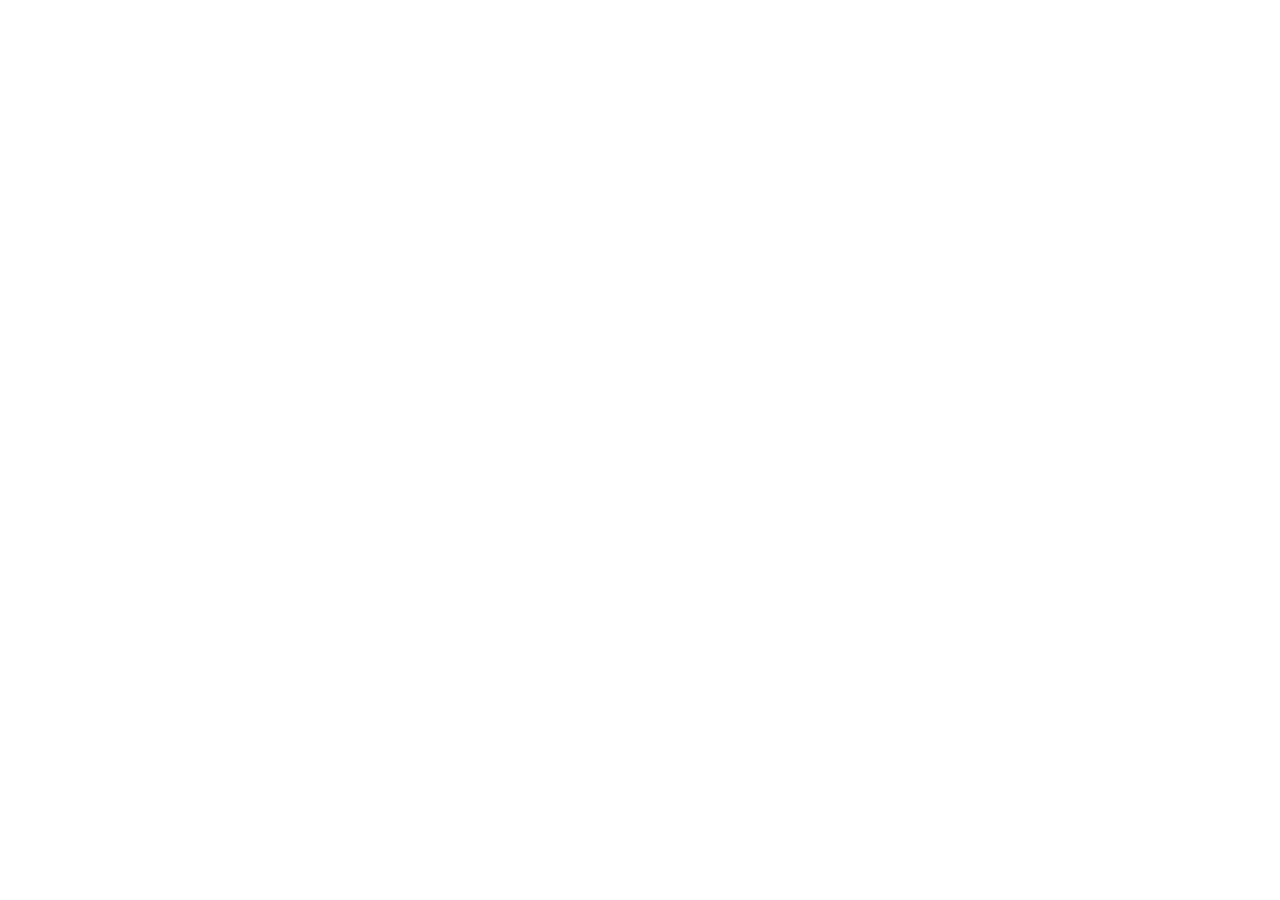
==== index.html @ 1e93d6d3 "Le Première" ====
<!DOCTYPE html>
<html lang="en">
<head>
    <meta charset="UTF-8">
    <meta name="viewport" content="width=device-width, initial-scale=1.0">
    <title>CodePath</title>
    <link rel="stylesheet" href="css/style.css">
</head>
<body>
    
</body>
</html>
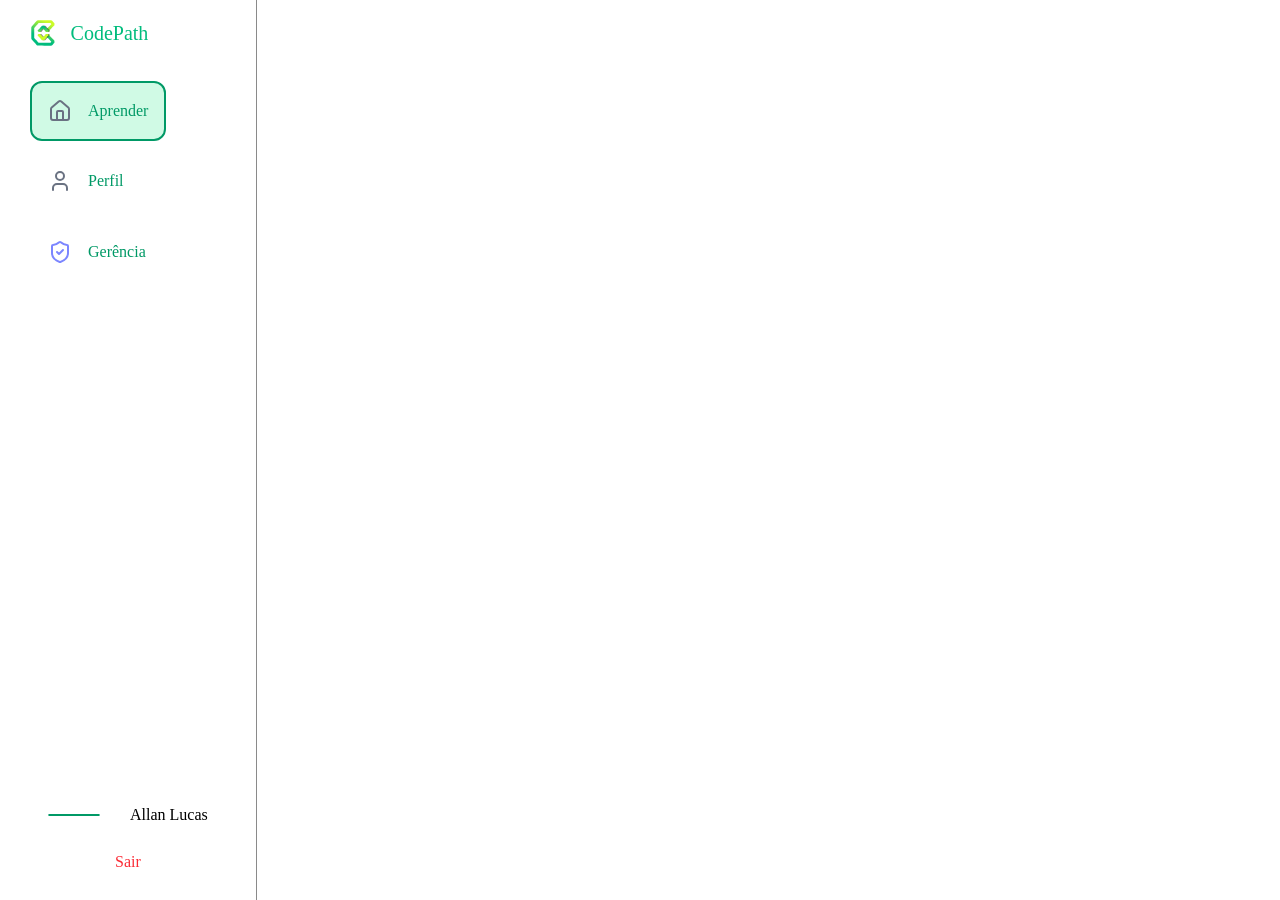
==== commit ffcbd4ba: "Alterado tela principal e estilo global" ====
--- a/index.html
+++ b/index.html
@@ -5,8 +5,63 @@
     <meta name="viewport" content="width=device-width, initial-scale=1.0">
     <title>CodePath</title>
     <link rel="stylesheet" href="css/style.css">
+    <link rel="stylesheet" href="css/outro.css">
 </head>
 <body>
-    
+    <div class="barraLateral">
+        <section class="logoSection">
+            <div class="logoWrapper">
+                <img class="icon" src="img/codepath_verde.svg" alt="">
+                <span></span>
+                <h1 class="titulo inter">CodePath</h1>
+            </div>
+        </section>
+        <section class="botoesSection">
+            <div class="botaoLateralAtivo">
+                <img src="img/home.svg" alt="graph" color="#009966">
+                <span class="inter">Aprender</span>
+            </div>
+            <div class="botaoLateral">
+                <img src="img/user.svg" alt="graph" color="#009966">
+                <span class="inter">Perfil</span>
+            </div>
+            <div class="botaoLateral">
+                <img src="img/shield.svg" alt="graph" color="#009966">
+                <span class="inter">Gerência</span>
+            </div>
+
+        </section>
+        <section class="userView">
+            <div class="userWrapper">
+                <img class="userImage" src="img/user.jpg" alt="">
+                <span class="inter">Allan Lucas</span>
+            </div>
+            <div class="botaoExit">
+                <span class="inter">Sair</span>
+            </div>
+        </section>
+    </div>
+    <div class="mainContent">
+        <div class="top">
+            <div class="course">
+                <div class="quadradoCourse"></div>
+                <div class="texto">
+                    <div class="idiomaAtivo"></div>
+                    <div class="nameCourse"></div>
+                </div>
+            </div>
+            <div class="parameters">
+                <div class="streak"></div>
+                <div class="hearts"></div>
+                <div class="xp"></div>
+            </div>
+        </div>
+        <!--
+        <div class="greeter inter text-white">
+            <p class="text-xl">Bem-vindo de volta!</p>
+            <p class="text-gray">Você está no nível 1. Continue assim!</p>
+            <button class="startLesson">COMEÇAR LIÇÃO DE TYPESCRIPT</button>
+        </div>-->
+    </div>
 </body>
 </html>
--- a/css/style.css
+++ b/css/style.css
@@ -0,0 +1,338 @@
+:root {
+    --main: #009966;
+    --main-secondary: #00bc7d;
+    --main-light:#d0fae5;
+    --black: #1e2939;
+    --blue: #2b7fff;
+    --gray: #6a7282;
+    --purple-light: #7c86ff;
+    --gray-light: #8a8a8a;
+    --white: #e5e7eb;
+    --red: #fb2c36;
+    --red-light: #fef2f2;
+    --orange: #ff6900;
+    --all-white: #ffffff;
+    --border-radius: 12px;
+    --icon:2vw;
+    --tam-titulo: 20px;
+    --font-xl: 1.875rem;
+}
+
+/* cyrillic-ext */
+@font-face {
+  font-family: 'Inter';
+  font-style: normal;
+  font-weight: 700;
+  font-display: block;
+  src: url(https://design.penpot.app/internal/gfonts/font/inter/v20/UcCO3FwrK3iLTeHuS_nVMrMxCp50SjIw2boKoduKmMEVuFuYAZJhiI2B.woff2) format('woff2');
+  unicode-range: U+0460-052F, U+1C80-1C8A, U+20B4, U+2DE0-2DFF, U+A640-A69F, U+FE2E-FE2F;
+}
+/* cyrillic */
+@font-face {
+  font-family: 'Inter';
+  font-style: normal;
+  font-weight: 700;
+  font-display: block;
+  src: url(https://design.penpot.app/internal/gfonts/font/inter/v20/UcCO3FwrK3iLTeHuS_nVMrMxCp50SjIw2boKoduKmMEVuFuYAZthiI2B.woff2) format('woff2');
+  unicode-range: U+0301, U+0400-045F, U+0490-0491, U+04B0-04B1, U+2116;
+}
+/* greek-ext */
+@font-face {
+  font-family: 'Inter';
+  font-style: normal;
+  font-weight: 700;
+  font-display: block;
+  src: url(https://design.penpot.app/internal/gfonts/font/inter/v20/UcCO3FwrK3iLTeHuS_nVMrMxCp50SjIw2boKoduKmMEVuFuYAZNhiI2B.woff2) format('woff2');
+  unicode-range: U+1F00-1FFF;
+}
+/* greek */
+@font-face {
+  font-family: 'Inter';
+  font-style: normal;
+  font-weight: 700;
+  font-display: block;
+  src: url(https://design.penpot.app/internal/gfonts/font/inter/v20/UcCO3FwrK3iLTeHuS_nVMrMxCp50SjIw2boKoduKmMEVuFuYAZxhiI2B.woff2) format('woff2');
+  unicode-range: U+0370-0377, U+037A-037F, U+0384-038A, U+038C, U+038E-03A1, U+03A3-03FF;
+}
+/* vietnamese */
+@font-face {
+  font-family: 'Inter';
+  font-style: normal;
+  font-weight: 700;
+  font-display: block;
+  src: url(https://design.penpot.app/internal/gfonts/font/inter/v20/UcCO3FwrK3iLTeHuS_nVMrMxCp50SjIw2boKoduKmMEVuFuYAZBhiI2B.woff2) format('woff2');
+  unicode-range: U+0102-0103, U+0110-0111, U+0128-0129, U+0168-0169, U+01A0-01A1, U+01AF-01B0, U+0300-0301, U+0303-0304, U+0308-0309, U+0323, U+0329, U+1EA0-1EF9, U+20AB;
+}
+/* latin-ext */
+@font-face {
+  font-family: 'Inter';
+  font-style: normal;
+  font-weight: 700;
+  font-display: block;
+  src: url(https://design.penpot.app/internal/gfonts/font/inter/v20/UcCO3FwrK3iLTeHuS_nVMrMxCp50SjIw2boKoduKmMEVuFuYAZFhiI2B.woff2) format('woff2');
+  unicode-range: U+0100-02BA, U+02BD-02C5, U+02C7-02CC, U+02CE-02D7, U+02DD-02FF, U+0304, U+0308, U+0329, U+1D00-1DBF, U+1E00-1E9F, U+1EF2-1EFF, U+2020, U+20A0-20AB, U+20AD-20C0, U+2113, U+2C60-2C7F, U+A720-A7FF;
+}
+/* latin */
+@font-face {
+  font-family: 'Inter';
+  font-style: normal;
+  font-weight: 700;
+  font-display: block;
+  src: url(https://design.penpot.app/internal/gfonts/font/inter/v20/UcCO3FwrK3iLTeHuS_nVMrMxCp50SjIw2boKoduKmMEVuFuYAZ9hiA.woff2) format('woff2');
+  unicode-range: U+0000-00FF, U+0131, U+0152-0153, U+02BB-02BC, U+02C6, U+02DA, U+02DC, U+0304, U+0308, U+0329, U+2000-206F, U+20AC, U+2122, U+2191, U+2193, U+2212, U+2215, U+FEFF, U+FFFD;
+}
+
+
+html, body {
+  margin: 0;
+  min-height: 100%;
+  min-width: 100%;
+  padding: 0;
+}
+
+body {
+  width: 100vw;
+  min-height: 100vh;
+  display: flex;
+}
+
+
+/* buttonRelatorios */
+.button-rela-ea7790c4179d {
+  position: absolute;
+  left: 22px;
+  top: 103px;
+  width: 266px;
+  height: 62.34px;
+}
+
+/* graph */
+.graph-ea7790c417a0 {
+  position: absolute;
+  left: 22px;
+  top: 19px;
+  width: 24px;
+  height: 24px;
+  overflow: hidden;
+}
+
+
+
+/* base-background */
+.basebackg-ea7790c417a2 > svg {
+  position: absolute;
+  top: 0px;
+  left: 0px;
+  transform: translate(0px,0px);
+}
+.basebackg-ea7790c417a2 {
+  position: absolute;
+  left: 0px;
+  top: 0px;
+  width: 24px;
+  height: 24px;
+  display: none;
+}
+
+/* Relatórios */
+.relatrios-ea7790c4179f {
+  position: absolute;
+  left: 66px;
+  top: 0.21px;
+  width: 112px;
+  height: 62.13px;
+}
+.relatrios-ea7790c4179f .root-0 {
+  
+  
+  display: flex;
+  white-space: break-spaces;
+  align-items: center;
+}
+.relatrios-ea7790c4179f .root-0-paragraph-set-0 {
+  display: inline-flex;
+  flex-direction: column;
+  justify-content: inherit;
+  min-width: 100%;
+  margin-right: 1px;
+  vertical-align: top;
+}
+.relatrios-ea7790c4179f .root-0-paragraph-set-0-paragraph-0 {
+  font-size: 0;
+  line-height: 1.6;
+  margin: 0;
+  text-align: left;
+}
+.relatrios-ea7790c4179f .root-0-paragraph-set-0-paragraph-0-text-0 {
+  color: rgba(0, 153, 102, 1);
+  text-transform: none;
+  
+  line-break: auto;
+  overflow-wrap: initial;
+  white-space: break-spaces;
+  font-size: 20px;
+  text-rendering: geometricPrecision;
+  caret-color: rgba(0, 153, 102, 1);
+  text-decoration: none;
+  letter-spacing: 0px;
+  font-family: "Inter";
+  font-style: normal;
+  font-weight: 700;
+}
+
+.barraLateral {
+    height: 100vh;
+    width: 20vw;
+    border-right: 1px solid var(--gray-light);
+    overflow: hidden;
+    display: flex;
+    flex-direction: column;
+    justify-content: space-between;
+}
+
+/* Rectangle */
+.botaoLateral {
+    width: fit-content;
+    height: fit-content;
+    padding: 1rem;
+    border-start-start-radius: var(--border-radius);
+    border-start-end-radius: var(--border-radius);
+    border-end-start-radius: var(--border-radius);
+    border-end-end-radius: var(--border-radius);
+    display: flex;
+    align-items: center;
+    margin-bottom: calc(0.8vw);
+    border: 2px solid transparent;
+}
+
+.botaoLateral:hover {
+    background: var(--main-light);
+}
+.botaoLateralAtivo {
+    width: fit-content;
+    height: fit-content;
+    padding: 1rem;
+    border-start-start-radius: var(--border-radius);
+    border-start-end-radius: var(--border-radius);
+    border-end-start-radius: var(--border-radius);
+    border-end-end-radius: var(--border-radius);
+    display: flex;
+    align-items: center;
+    margin-bottom: calc(0.8vw);
+    border: 2px solid var(--main);
+    background-color: var(--main-light);
+}
+.botaoLateral > span, .botaoLateralAtivo > span {
+    color: #009966;
+    margin-left: 1em;
+}
+
+.inter{
+    font-family: "Inter";
+}
+.inter > * {
+    font-family: "Inter";
+}
+
+.icon {
+    width: var(--icon);
+}
+
+.logoWrapper {
+    display: flex;
+    margin-top: 5px;
+    padding-left: 30px;
+}
+
+.logoWrapper > span {
+    width: 15px;
+    
+}
+
+.botoesSection {
+    margin-top: 20px;
+    padding-left: 30px;
+    flex: 1;
+}
+
+.titulo {
+    font-size: var(--tam-titulo);
+    font-weight: lighter;
+    color: var(--main-secondary);
+}
+
+.mainContent {
+    width: 80vw;
+    height: 100vh;
+}
+
+.userWrapper {
+    display: flex;
+    align-items: center;
+    justify-content: center;
+    margin-top: 5px;
+}
+.userWrapper > span{
+    width:fit-content;
+    margin-left: 30px;
+}
+
+.userImage {
+    border-radius: calc(infinity * 1px);
+    border: 1px solid var(--main);
+    width: 50px;
+}
+.botaoExit {
+    width: inherit;
+    height: fit-content;
+    padding: 1rem;
+    border-start-start-radius: var(--border-radius);
+    border-start-end-radius: var(--border-radius);
+    border-end-start-radius: var(--border-radius);
+    border-end-end-radius: var(--border-radius);
+    display: flex;  
+    align-items: center;
+    justify-content: center;
+    margin: calc(1vw);
+    padding-left: 30px;
+    padding-right: 30px;
+}
+.botaoExit:hover {
+    background-color: var(--red-light);
+}
+.botaoExit > span {
+    color: var(--red);
+}
+.greeter {
+    height: 300px;
+    width: 600px;
+    background-color: var(--main-secondary);
+    border-radius: 1.5rem;
+	box-shadow: 0 20px 25px -5px var(--main-light), 0 8px 10px -6px var(--main-light);
+    padding: 5px;
+}/*
+.greeter > p {
+    margin: 0px;
+    padding: 0px;
+}*/
+
+.text-white {
+    color: var(--all-white);
+}
+
+.text-xl {
+    font-size: var(--font-xl);
+}
+.text-gray {
+    color: var(--white);
+}
+button.startLesson {
+    background-color: var(--all-white);
+    height: 50px;
+    width: 400px;
+    border: 0px solid transparent;
+    border-radius: 0.9rem;
+    color: var(--main);
+    font-size: 20px;
+    font-weight: 800;
+}
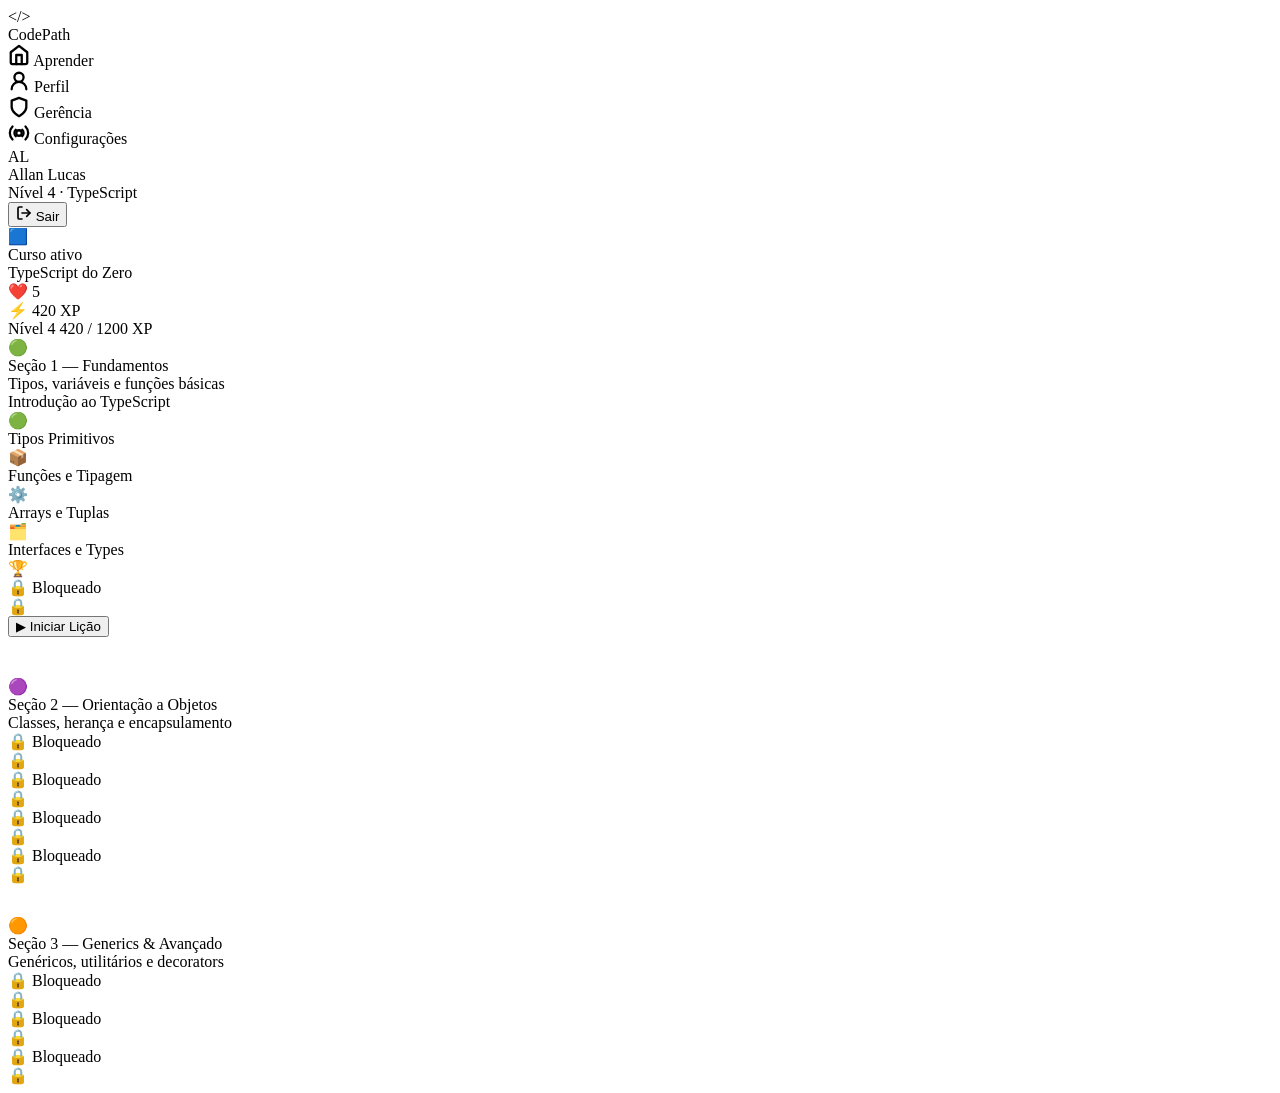
==== commit be3b943e: "Criado Tela principal do usuário" ====
--- a/index.html
+++ b/index.html
@@ -1,67 +1,298 @@
 <!DOCTYPE html>
-<html lang="en">
+<html lang="pt-BR">
+
 <head>
     <meta charset="UTF-8">
     <meta name="viewport" content="width=device-width, initial-scale=1.0">
     <title>CodePath</title>
-    <link rel="stylesheet" href="css/style.css">
     <link rel="stylesheet" href="css/outro.css">
 </head>
+
 <body>
-    <div class="barraLateral">
-        <section class="logoSection">
-            <div class="logoWrapper">
-                <img class="icon" src="img/codepath_verde.svg" alt="">
-                <span></span>
-                <h1 class="titulo inter">CodePath</h1>
+    <div class="app">
+
+        <!-- ── Sidebar ─────────────────────────── -->
+        <aside class="sidebar">
+            <div class="sidebar-logo">
+                <div class="logo-icon">&lt;/&gt;</div>
+                <span class="logo-text">CodePath</span>
             </div>
-        </section>
-        <section class="botoesSection">
-            <div class="botaoLateralAtivo">
-                <img src="img/home.svg" alt="graph" color="#009966">
-                <span class="inter">Aprender</span>
+
+            <nav class="sidebar-nav">
+                <div class="nav-item active">
+                    <span class="nav-icon">
+                        <svg width="22" height="22" viewBox="0 0 24 24" fill="none" stroke="currentColor"
+                            stroke-width="2.5" stroke-linecap="round" stroke-linejoin="round">
+                            <path d="M3 9l9-7 9 7v11a2 2 0 0 1-2 2H5a2 2 0 0 1-2-2z" />
+                            <polyline points="9 22 9 12 15 12 15 22" />
+                        </svg>
+                    </span>
+                    Aprender
+                </div>
+                <div class="nav-item">
+                    <span class="nav-icon">
+                        <svg width="22" height="22" viewBox="0 0 24 24" fill="none" stroke="currentColor"
+                            stroke-width="2.5" stroke-linecap="round" stroke-linejoin="round">
+                            <circle cx="12" cy="8" r="5" />
+                            <path d="M20 21a8 8 0 1 0-16 0" />
+                        </svg>
+                    </span>
+                    Perfil
+                </div>
+                <div class="nav-item">
+                    <span class="nav-icon">
+                        <svg width="22" height="22" viewBox="0 0 24 24" fill="none" stroke="currentColor"
+                            stroke-width="2.5" stroke-linecap="round" stroke-linejoin="round">
+                            <path d="M12 22s8-4 8-10V5l-8-3-8 3v7c0 6 8 10 8 10z" />
+                        </svg>
+                    </span>
+                    Gerência
+                </div>
+                <div class="nav-item">
+                    <span class="nav-icon">
+                        <svg width="22" height="22" viewBox="0 0 24 24" fill="none" stroke="currentColor"
+                            stroke-width="2.5" stroke-linecap="round" stroke-linejoin="round">
+                            <circle cx="12" cy="12" r="3" />
+                            <path d="M19.07 4.93a10 10 0 0 1 0 14.14M4.93 4.93a10 10 0 0 0 0 14.14" />
+                            <path d="M15.54 8.46a5 5 0 0 1 0 7.07M8.46 8.46a5 5 0 0 0 0 7.07" />
+                        </svg>
+                    </span>
+                    Configurações
+                </div>
+            </nav>
+
+            <div class="sidebar-user">
+                <div class="user-info">
+                    <div class="user-avatar">AL</div>
+                    <div>
+                        <div class="user-name">Allan Lucas</div>
+                        <div class="user-level">Nível 4 · TypeScript</div>
+                    </div>
+                </div>
+                <button class="btn-exit">
+                    <svg width="16" height="16" viewBox="0 0 24 24" fill="none" stroke="currentColor" stroke-width="2.5"
+                        stroke-linecap="round" stroke-linejoin="round">
+                        <path d="M9 21H5a2 2 0 0 1-2-2V5a2 2 0 0 1 2-2h4" />
+                        <polyline points="16 17 21 12 16 7" />
+                        <line x1="21" y1="12" x2="9" y2="12" />
+                    </svg>
+                    Sair
+                </button>
             </div>
-            <div class="botaoLateral">
-                <img src="img/user.svg" alt="graph" color="#009966">
-                <span class="inter">Perfil</span>
-            </div>
-            <div class="botaoLateral">
-                <img src="img/shield.svg" alt="graph" color="#009966">
-                <span class="inter">Gerência</span>
-            </div>
-
-        </section>
-        <section class="userView">
-            <div class="userWrapper">
-                <img class="userImage" src="img/user.jpg" alt="">
-                <span class="inter">Allan Lucas</span>
-            </div>
-            <div class="botaoExit">
-                <span class="inter">Sair</span>
-            </div>
-        </section>
-    </div>
-    <div class="mainContent">
-        <div class="top">
-            <div class="course">
-                <div class="quadradoCourse"></div>
-                <div class="texto">
-                    <div class="idiomaAtivo"></div>
-                    <div class="nameCourse"></div>
-                </div>
-            </div>
-            <div class="parameters">
-                <div class="streak"></div>
-                <div class="hearts"></div>
-                <div class="xp"></div>
-            </div>
-        </div>
-        <!--
-        <div class="greeter inter text-white">
-            <p class="text-xl">Bem-vindo de volta!</p>
-            <p class="text-gray">Você está no nível 1. Continue assim!</p>
-            <button class="startLesson">COMEÇAR LIÇÃO DE TYPESCRIPT</button>
-        </div>-->
-    </div>
+        </aside>
+
+        <!-- ── Main ────────────────────────────── -->
+        <div class="main">
+
+            <!-- Top bar -->
+            <header class="topbar">
+                <div class="course-badge">
+                    <div class="course-dot">🟦</div>
+                    <div class="course-info">
+                        <div class="course-label">Curso ativo</div>
+                        <div class="course-name">TypeScript do Zero</div>
+                    </div>
+                </div>
+                <div class="stats-row">
+                    <div class="stat-pill hearts">
+                        <span class="pill-icon">❤️</span>
+                        5
+                    </div>
+                    <div class="stat-pill xp">
+                        <span class="pill-icon">⚡</span>
+                        420 XP
+                    </div>
+                </div>
+            </header>
+
+            <!-- Trail -->
+            <div class="trail-wrapper" id="trailWrapper">
+
+                <!-- XP Progress -->
+                <div class="xp-bar-wrap">
+                    <div class="xp-bar-label">
+                        <span>Nível 4</span>
+                        <span>420 / 1200 XP</span>
+                    </div>
+                    <div class="xp-bar-track">
+                        <div class="xp-bar-fill" id="xpFill"></div>
+                    </div>
+                </div>
+
+                <!-- ── SECTION 1 ─────────────────────────────── -->
+                <div class="trail-section-header green">
+                    <span class="section-hicon">🟢</span>
+                    <div>
+                        <div class="section-htitle">Seção 1 — Fundamentos</div>
+                        <div class="section-hsub">Tipos, variáveis e funções básicas</div>
+                    </div>
+                </div>
+
+                <div class="trail-path" id="section1">
+                    <!-- Bubble 1 — done -->
+                    <div class="bubble-row pos-center">
+                        <div class="bubble-wrap">
+                            <div class="bubble-tooltip">Introdução ao TypeScript</div>
+                            <div class="bubble done">🟢</div>
+                            <div class="bubble-stars">
+                                <div class="star"></div>
+                                <div class="star"></div>
+                                <div class="star"></div>
+                            </div>
+                        </div>
+                    </div>
+                    <div class="zz-connector done"></div>
+
+                    <!-- Bubble 2 — done -->
+                    <div class="bubble-row pos-right">
+                        <div class="bubble-wrap">
+                            <div class="bubble-tooltip">Tipos Primitivos</div>
+                            <div class="bubble done">📦</div>
+                            <div class="bubble-stars">
+                                <div class="star"></div>
+                                <div class="star"></div>
+                                <div class="star empty"></div>
+                            </div>
+                        </div>
+                    </div>
+                    <div class="zz-connector done"></div>
+
+                    <!-- Bubble 3 — done -->
+                    <div class="bubble-row pos-center">
+                        <div class="bubble-wrap">
+                            <div class="bubble-tooltip">Funções e Tipagem</div>
+                            <div class="bubble done">⚙️</div>
+                            <div class="bubble-stars">
+                                <div class="star"></div>
+                                <div class="star empty"></div>
+                                <div class="star empty"></div>
+                            </div>
+                        </div>
+                    </div>
+                    <div class="zz-connector done"></div>
+
+                    <!-- Bubble 4 — done -->
+                    <div class="bubble-row pos-left">
+                        <div class="bubble-wrap">
+                            <div class="bubble-tooltip">Arrays e Tuplas</div>
+                            <div class="bubble done">🗂️</div>
+                            <div class="bubble-stars">
+                                <div class="star"></div>
+                                <div class="star"></div>
+                                <div class="star"></div>
+                            </div>
+                        </div>
+                    </div>
+                    <div class="zz-connector done"></div>
+
+                    <!-- Bubble 5 — ACTIVE -->
+                    <div class="bubble-row pos-center">
+                        <div class="bubble-wrap">
+                            <div class="bubble-tooltip">Interfaces e Types</div>
+                            <div class="bubble active">🏆</div>
+                        </div>
+                    </div>
+                    <div class="zz-connector locked"></div>
+
+                    <!-- Bubble 6 — locked -->
+                    <div class="bubble-row pos-right">
+                        <div class="bubble-wrap">
+                            <div class="bubble-tooltip">🔒 Bloqueado</div>
+                            <div class="bubble locked">🔒</div>
+                        </div>
+                    </div>
+                </div>
+
+                <!-- Start lesson button -->
+                <button class="btn-start" onclick="alert('Iniciando lição: Interfaces e Types!')">
+                    ▶ Iniciar Lição
+                </button>
+
+                <div style="height: 40px;"></div>
+
+                <!-- ── SECTION 2 ─────────────────────────────── -->
+                <div class="trail-section-header purple">
+                    <span class="section-hicon">🟣</span>
+                    <div>
+                        <div class="section-htitle">Seção 2 — Orientação a Objetos</div>
+                        <div class="section-hsub">Classes, herança e encapsulamento</div>
+                    </div>
+                </div>
+
+                <div class="trail-path">
+                    <div class="bubble-row pos-center">
+                        <div class="bubble-wrap">
+                            <div class="bubble-tooltip">🔒 Bloqueado</div>
+                            <div class="bubble locked">🔒</div>
+                        </div>
+                    </div>
+                    <div class="zz-connector locked"></div>
+                    <div class="bubble-row pos-left">
+                        <div class="bubble-wrap">
+                            <div class="bubble-tooltip">🔒 Bloqueado</div>
+                            <div class="bubble locked">🔒</div>
+                        </div>
+                    </div>
+                    <div class="zz-connector locked"></div>
+                    <div class="bubble-row pos-center">
+                        <div class="bubble-wrap">
+                            <div class="bubble-tooltip">🔒 Bloqueado</div>
+                            <div class="bubble locked">🔒</div>
+                        </div>
+                    </div>
+                    <div class="zz-connector locked"></div>
+                    <div class="bubble-row pos-right">
+                        <div class="bubble-wrap">
+                            <div class="bubble-tooltip">🔒 Bloqueado</div>
+                            <div class="bubble locked">🔒</div>
+                        </div>
+                    </div>
+                </div>
+
+                <!-- ── SECTION 3 ─────────────────────────────── -->
+                <div class="trail-section-header orange" style="margin-top:32px;">
+                    <span class="section-hicon">🟠</span>
+                    <div>
+                        <div class="section-htitle">Seção 3 — Generics & Avançado</div>
+                        <div class="section-hsub">Genéricos, utilitários e decorators</div>
+                    </div>
+                </div>
+
+                <div class="trail-path">
+                    <div class="bubble-row pos-center">
+                        <div class="bubble-wrap">
+                            <div class="bubble-tooltip">🔒 Bloqueado</div>
+                            <div class="bubble locked">🔒</div>
+                        </div>
+                    </div>
+                    <div class="zz-connector locked"></div>
+                    <div class="bubble-row pos-right">
+                        <div class="bubble-wrap">
+                            <div class="bubble-tooltip">🔒 Bloqueado</div>
+                            <div class="bubble locked">🔒</div>
+                        </div>
+                    </div>
+                    <div class="zz-connector locked"></div>
+                    <div class="bubble-row pos-left">
+                        <div class="bubble-wrap">
+                            <div class="bubble-tooltip">🔒 Bloqueado</div>
+                            <div class="bubble locked">🔒</div>
+                        </div>
+                    </div>
+                </div>
+
+            </div><!-- /trail-wrapper -->
+        </div><!-- /main -->
+    </div><!-- /app -->
+
+    <script>
+        // animate XP bar on load
+        window.addEventListener('load', () => {
+            setTimeout(() => {
+                document.getElementById('xpFill').style.width = '35%';
+            }, 300);
+        });
+    </script>
 </body>
+
 </html>
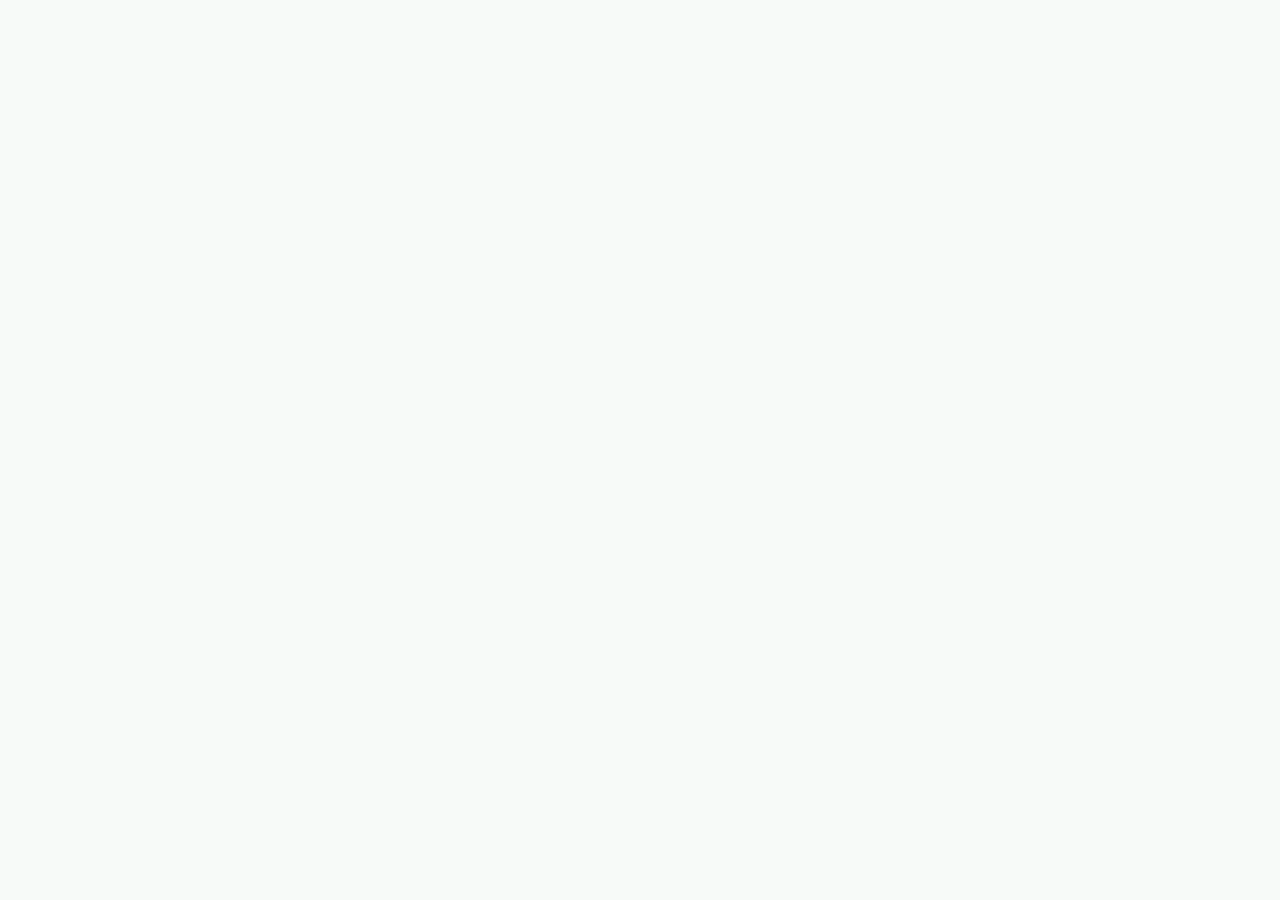
==== commit c887471d: "Remove legacy login and registration HTML file to streamline codebase" ====
--- a/index.html
+++ b/index.html
@@ -1,298 +1,19 @@
 <!DOCTYPE html>
 <html lang="pt-BR">
+<head>
+<meta charset="UTF-8">
+<meta name="viewport" content="width=device-width, initial-scale=1.0">
+<title>CodePath</title>
+    <link rel="stylesheet" href="css/style.css">
+</head>
+<body>
+<div class="app">
 
-<head>
-    <meta charset="UTF-8">
-    <meta name="viewport" content="width=device-width, initial-scale=1.0">
-    <title>CodePath</title>
-    <link rel="stylesheet" href="css/outro.css">
-</head>
+</div><!-- /app -->
 
-<body>
-    <div class="app">
+<!-- ══ TOAST NOTIFICATION ══════════════════════ -->
+<div class="toast" id="toast"></div>
 
-        <!-- ── Sidebar ─────────────────────────── -->
-        <aside class="sidebar">
-            <div class="sidebar-logo">
-                <div class="logo-icon">&lt;/&gt;</div>
-                <span class="logo-text">CodePath</span>
-            </div>
-
-            <nav class="sidebar-nav">
-                <div class="nav-item active">
-                    <span class="nav-icon">
-                        <svg width="22" height="22" viewBox="0 0 24 24" fill="none" stroke="currentColor"
-                            stroke-width="2.5" stroke-linecap="round" stroke-linejoin="round">
-                            <path d="M3 9l9-7 9 7v11a2 2 0 0 1-2 2H5a2 2 0 0 1-2-2z" />
-                            <polyline points="9 22 9 12 15 12 15 22" />
-                        </svg>
-                    </span>
-                    Aprender
-                </div>
-                <div class="nav-item">
-                    <span class="nav-icon">
-                        <svg width="22" height="22" viewBox="0 0 24 24" fill="none" stroke="currentColor"
-                            stroke-width="2.5" stroke-linecap="round" stroke-linejoin="round">
-                            <circle cx="12" cy="8" r="5" />
-                            <path d="M20 21a8 8 0 1 0-16 0" />
-                        </svg>
-                    </span>
-                    Perfil
-                </div>
-                <div class="nav-item">
-                    <span class="nav-icon">
-                        <svg width="22" height="22" viewBox="0 0 24 24" fill="none" stroke="currentColor"
-                            stroke-width="2.5" stroke-linecap="round" stroke-linejoin="round">
-                            <path d="M12 22s8-4 8-10V5l-8-3-8 3v7c0 6 8 10 8 10z" />
-                        </svg>
-                    </span>
-                    Gerência
-                </div>
-                <div class="nav-item">
-                    <span class="nav-icon">
-                        <svg width="22" height="22" viewBox="0 0 24 24" fill="none" stroke="currentColor"
-                            stroke-width="2.5" stroke-linecap="round" stroke-linejoin="round">
-                            <circle cx="12" cy="12" r="3" />
-                            <path d="M19.07 4.93a10 10 0 0 1 0 14.14M4.93 4.93a10 10 0 0 0 0 14.14" />
-                            <path d="M15.54 8.46a5 5 0 0 1 0 7.07M8.46 8.46a5 5 0 0 0 0 7.07" />
-                        </svg>
-                    </span>
-                    Configurações
-                </div>
-            </nav>
-
-            <div class="sidebar-user">
-                <div class="user-info">
-                    <div class="user-avatar">AL</div>
-                    <div>
-                        <div class="user-name">Allan Lucas</div>
-                        <div class="user-level">Nível 4 · TypeScript</div>
-                    </div>
-                </div>
-                <button class="btn-exit">
-                    <svg width="16" height="16" viewBox="0 0 24 24" fill="none" stroke="currentColor" stroke-width="2.5"
-                        stroke-linecap="round" stroke-linejoin="round">
-                        <path d="M9 21H5a2 2 0 0 1-2-2V5a2 2 0 0 1 2-2h4" />
-                        <polyline points="16 17 21 12 16 7" />
-                        <line x1="21" y1="12" x2="9" y2="12" />
-                    </svg>
-                    Sair
-                </button>
-            </div>
-        </aside>
-
-        <!-- ── Main ────────────────────────────── -->
-        <div class="main">
-
-            <!-- Top bar -->
-            <header class="topbar">
-                <div class="course-badge">
-                    <div class="course-dot">🟦</div>
-                    <div class="course-info">
-                        <div class="course-label">Curso ativo</div>
-                        <div class="course-name">TypeScript do Zero</div>
-                    </div>
-                </div>
-                <div class="stats-row">
-                    <div class="stat-pill hearts">
-                        <span class="pill-icon">❤️</span>
-                        5
-                    </div>
-                    <div class="stat-pill xp">
-                        <span class="pill-icon">⚡</span>
-                        420 XP
-                    </div>
-                </div>
-            </header>
-
-            <!-- Trail -->
-            <div class="trail-wrapper" id="trailWrapper">
-
-                <!-- XP Progress -->
-                <div class="xp-bar-wrap">
-                    <div class="xp-bar-label">
-                        <span>Nível 4</span>
-                        <span>420 / 1200 XP</span>
-                    </div>
-                    <div class="xp-bar-track">
-                        <div class="xp-bar-fill" id="xpFill"></div>
-                    </div>
-                </div>
-
-                <!-- ── SECTION 1 ─────────────────────────────── -->
-                <div class="trail-section-header green">
-                    <span class="section-hicon">🟢</span>
-                    <div>
-                        <div class="section-htitle">Seção 1 — Fundamentos</div>
-                        <div class="section-hsub">Tipos, variáveis e funções básicas</div>
-                    </div>
-                </div>
-
-                <div class="trail-path" id="section1">
-                    <!-- Bubble 1 — done -->
-                    <div class="bubble-row pos-center">
-                        <div class="bubble-wrap">
-                            <div class="bubble-tooltip">Introdução ao TypeScript</div>
-                            <div class="bubble done">🟢</div>
-                            <div class="bubble-stars">
-                                <div class="star"></div>
-                                <div class="star"></div>
-                                <div class="star"></div>
-                            </div>
-                        </div>
-                    </div>
-                    <div class="zz-connector done"></div>
-
-                    <!-- Bubble 2 — done -->
-                    <div class="bubble-row pos-right">
-                        <div class="bubble-wrap">
-                            <div class="bubble-tooltip">Tipos Primitivos</div>
-                            <div class="bubble done">📦</div>
-                            <div class="bubble-stars">
-                                <div class="star"></div>
-                                <div class="star"></div>
-                                <div class="star empty"></div>
-                            </div>
-                        </div>
-                    </div>
-                    <div class="zz-connector done"></div>
-
-                    <!-- Bubble 3 — done -->
-                    <div class="bubble-row pos-center">
-                        <div class="bubble-wrap">
-                            <div class="bubble-tooltip">Funções e Tipagem</div>
-                            <div class="bubble done">⚙️</div>
-                            <div class="bubble-stars">
-                                <div class="star"></div>
-                                <div class="star empty"></div>
-                                <div class="star empty"></div>
-                            </div>
-                        </div>
-                    </div>
-                    <div class="zz-connector done"></div>
-
-                    <!-- Bubble 4 — done -->
-                    <div class="bubble-row pos-left">
-                        <div class="bubble-wrap">
-                            <div class="bubble-tooltip">Arrays e Tuplas</div>
-                            <div class="bubble done">🗂️</div>
-                            <div class="bubble-stars">
-                                <div class="star"></div>
-                                <div class="star"></div>
-                                <div class="star"></div>
-                            </div>
-                        </div>
-                    </div>
-                    <div class="zz-connector done"></div>
-
-                    <!-- Bubble 5 — ACTIVE -->
-                    <div class="bubble-row pos-center">
-                        <div class="bubble-wrap">
-                            <div class="bubble-tooltip">Interfaces e Types</div>
-                            <div class="bubble active">🏆</div>
-                        </div>
-                    </div>
-                    <div class="zz-connector locked"></div>
-
-                    <!-- Bubble 6 — locked -->
-                    <div class="bubble-row pos-right">
-                        <div class="bubble-wrap">
-                            <div class="bubble-tooltip">🔒 Bloqueado</div>
-                            <div class="bubble locked">🔒</div>
-                        </div>
-                    </div>
-                </div>
-
-                <!-- Start lesson button -->
-                <button class="btn-start" onclick="alert('Iniciando lição: Interfaces e Types!')">
-                    ▶ Iniciar Lição
-                </button>
-
-                <div style="height: 40px;"></div>
-
-                <!-- ── SECTION 2 ─────────────────────────────── -->
-                <div class="trail-section-header purple">
-                    <span class="section-hicon">🟣</span>
-                    <div>
-                        <div class="section-htitle">Seção 2 — Orientação a Objetos</div>
-                        <div class="section-hsub">Classes, herança e encapsulamento</div>
-                    </div>
-                </div>
-
-                <div class="trail-path">
-                    <div class="bubble-row pos-center">
-                        <div class="bubble-wrap">
-                            <div class="bubble-tooltip">🔒 Bloqueado</div>
-                            <div class="bubble locked">🔒</div>
-                        </div>
-                    </div>
-                    <div class="zz-connector locked"></div>
-                    <div class="bubble-row pos-left">
-                        <div class="bubble-wrap">
-                            <div class="bubble-tooltip">🔒 Bloqueado</div>
-                            <div class="bubble locked">🔒</div>
-                        </div>
-                    </div>
-                    <div class="zz-connector locked"></div>
-                    <div class="bubble-row pos-center">
-                        <div class="bubble-wrap">
-                            <div class="bubble-tooltip">🔒 Bloqueado</div>
-                            <div class="bubble locked">🔒</div>
-                        </div>
-                    </div>
-                    <div class="zz-connector locked"></div>
-                    <div class="bubble-row pos-right">
-                        <div class="bubble-wrap">
-                            <div class="bubble-tooltip">🔒 Bloqueado</div>
-                            <div class="bubble locked">🔒</div>
-                        </div>
-                    </div>
-                </div>
-
-                <!-- ── SECTION 3 ─────────────────────────────── -->
-                <div class="trail-section-header orange" style="margin-top:32px;">
-                    <span class="section-hicon">🟠</span>
-                    <div>
-                        <div class="section-htitle">Seção 3 — Generics & Avançado</div>
-                        <div class="section-hsub">Genéricos, utilitários e decorators</div>
-                    </div>
-                </div>
-
-                <div class="trail-path">
-                    <div class="bubble-row pos-center">
-                        <div class="bubble-wrap">
-                            <div class="bubble-tooltip">🔒 Bloqueado</div>
-                            <div class="bubble locked">🔒</div>
-                        </div>
-                    </div>
-                    <div class="zz-connector locked"></div>
-                    <div class="bubble-row pos-right">
-                        <div class="bubble-wrap">
-                            <div class="bubble-tooltip">🔒 Bloqueado</div>
-                            <div class="bubble locked">🔒</div>
-                        </div>
-                    </div>
-                    <div class="zz-connector locked"></div>
-                    <div class="bubble-row pos-left">
-                        <div class="bubble-wrap">
-                            <div class="bubble-tooltip">🔒 Bloqueado</div>
-                            <div class="bubble locked">🔒</div>
-                        </div>
-                    </div>
-                </div>
-
-            </div><!-- /trail-wrapper -->
-        </div><!-- /main -->
-    </div><!-- /app -->
-
-    <script>
-        // animate XP bar on load
-        window.addEventListener('load', () => {
-            setTimeout(() => {
-                document.getElementById('xpFill').style.width = '35%';
-            }, 300);
-        });
-    </script>
+<script src="js/new.js"></script>
 </body>
-
-</html>+</html>
--- a/css/style.css
+++ b/css/style.css
@@ -0,0 +1,765 @@
+@import url('https://fonts.googleapis.com/css2?family=Nunito:wght@400;600;700;800;900&display=swap');
+
+:root {
+  --clr-main:       #009966;
+  --clr-main-sec:   #00bc7d;
+  --clr-main-light: #d0fae5;
+  --clr-main-dark:  #006644;
+  --clr-black:      #1e2939;
+  --clr-gray:       #6a7282;
+  --clr-gray-light: #e5e7eb;
+  --clr-gray-bg:    #f7faf8;
+  --clr-white:      #ffffff;
+  --clr-red:        #fb2c36;
+  --clr-red-light:  #fef2f2;
+  --clr-yellow:     #ffd700;
+  --clr-blue:       #2b7fff;
+  --clr-purple:     #7c3aed;
+  --clr-orange:     #ff6900;
+
+  --sidebar-w:   260px;
+  --topbar-h:    70px;
+  --radius-sm:   8px;
+  --radius-md:   14px;
+  --radius-lg:   20px;
+  --radius-xl:   28px;
+  --radius-full: 9999px;
+
+  --shadow-sm:   0 2px 8px rgba(0,0,0,.08);
+  --shadow-md:   0 4px 20px rgba(0,0,0,.12);
+  --shadow-main: 0 4px 0 var(--clr-main-dark);
+
+  --font: 'Nunito', sans-serif;
+  --fz-xs: 11px;
+  --fz-sm: 13px;
+  --fz-md: 15px;
+  --fz-lg: 18px;
+  --fz-xl: 22px;
+
+  --ease: cubic-bezier(.4,0,.2,1);
+  --dur:  .22s;
+}
+
+*, *::before, *::after { box-sizing: border-box; margin: 0; padding: 0; }
+html, body { width: 100%; height: 100%; font-family: var(--font); background: var(--clr-gray-bg); color: var(--clr-black); overflow: hidden; }
+
+.app { display: flex; width: 100vw; height: 100vh; }
+
+/* ═══ SIDEBAR ═══════════════════════════════════ */
+.sidebar {
+  width: var(--sidebar-w); flex-shrink: 0; height: 100vh;
+  background: var(--clr-white);
+  border-right: 1.5px solid var(--clr-gray-light);
+  display: flex; flex-direction: column; overflow: hidden; z-index: 10;
+}
+.sidebar-logo {
+  display: flex; align-items: center; gap: 10px;
+  padding: 24px 22px 20px;
+  border-bottom: 1.5px solid var(--clr-gray-light);
+  flex-shrink: 0;
+}
+.logo-icon {
+  width: 38px; height: 38px; background: var(--clr-main);
+  border-radius: var(--radius-sm);
+  display: flex; align-items: center; justify-content: center;
+  font-size: 18px; font-weight: 900; color: #fff; flex-shrink: 0;
+}
+.logo-text { font-size: var(--fz-xl); font-weight: 900; color: var(--clr-main); letter-spacing: -.5px; }
+
+.sidebar-nav { flex: 1; padding: 16px 12px; display: flex; flex-direction: column; gap: 4px; overflow-y: auto; }
+.sidebar-nav::-webkit-scrollbar { display: none; }
+
+.nav-item {
+  display: flex; align-items: center; gap: 12px;
+  padding: 11px 14px; border-radius: var(--radius-md);
+  cursor: pointer; font-size: var(--fz-md); font-weight: 700;
+  color: var(--clr-gray); border: 2px solid transparent;
+  user-select: none;
+  transition: background var(--dur) var(--ease), color var(--dur) var(--ease),
+              border-color var(--dur) var(--ease), transform .16s var(--ease);
+}
+.nav-item:hover  { background: var(--clr-main-light); color: var(--clr-main); transform: translateX(3px); }
+.nav-item.active { background: var(--clr-main-light); color: var(--clr-main); border-color: var(--clr-main); transform: translateX(3px); }
+.nav-icon { width: 22px; height: 22px; flex-shrink: 0; display: flex; align-items: center; justify-content: center; }
+
+.sidebar-user { border-top: 1.5px solid var(--clr-gray-light); padding: 12px; flex-shrink: 0; }
+.user-info { display: flex; align-items: center; gap: 10px; padding: 10px 12px; border-radius: var(--radius-md); margin-bottom: 4px; }
+.user-avatar {
+  width: 40px; height: 40px; border-radius: 50%;
+  background: linear-gradient(135deg, var(--clr-main), var(--clr-main-sec));
+  display: flex; align-items: center; justify-content: center;
+  font-weight: 900; color: #fff; font-size: var(--fz-sm);
+  border: 2px solid var(--clr-main); flex-shrink: 0;
+}
+.user-name  { font-size: var(--fz-sm); font-weight: 800; color: var(--clr-black); }
+.user-level { font-size: var(--fz-xs); color: var(--clr-gray); font-weight: 600; margin-top: 1px; }
+.btn-exit {
+  width: 100%; padding: 9px; border-radius: var(--radius-md); border: none; background: transparent;
+  color: var(--clr-red); font-size: var(--fz-sm); font-weight: 700; cursor: pointer;
+  display: flex; align-items: center; justify-content: center; gap: 8px;
+  font-family: var(--font); transition: background var(--dur) var(--ease);
+}
+.btn-exit:hover { background: var(--clr-red-light); }
+
+/* ═══ MAIN ══════════════════════════════════════ */
+.main { flex: 1; display: flex; flex-direction: column; overflow: hidden; }
+
+.topbar {
+  height: var(--topbar-h); background: var(--clr-white);
+  border-bottom: 1.5px solid var(--clr-gray-light);
+  display: flex; align-items: center; justify-content: space-between;
+  padding: 0 32px; flex-shrink: 0; z-index: 5;
+}
+.course-badge { display: flex; align-items: center; gap: 10px; }
+.course-dot { width: 36px; height: 36px; border-radius: var(--radius-sm); background: #1e1e2e; display: flex; align-items: center; justify-content: center; font-size: 18px; flex-shrink: 0; }
+.course-label { font-size: var(--fz-xs); color: var(--clr-gray); font-weight: 700; text-transform: uppercase; letter-spacing: .6px; }
+.course-name  { font-size: var(--fz-md); font-weight: 800; color: var(--clr-black); }
+
+.stats-row { display: flex; align-items: center; gap: 16px; }
+.stat-pill {
+  display: flex; align-items: center; gap: 6px; padding: 7px 14px;
+  border-radius: var(--radius-full); font-size: var(--fz-sm); font-weight: 800;
+  border: 2px solid transparent; transition: transform var(--dur) var(--ease); cursor: default;
+}
+.stat-pill:hover { transform: scale(1.06); }
+.stat-pill.hearts { background: #fef2f2; border-color: #fecaca; color: #dc2626; }
+.stat-pill.xp     { background: #fef9c3; border-color: #fde047; color: #854d0e; }
+.pill-icon { font-size: 16px; }
+
+/* ═══ SCREENS + FADE ════════════════════════════ */
+.screens { flex: 1; position: relative; overflow: hidden; }
+
+.screen {
+  position: absolute; inset: 0; overflow-y: auto;
+  opacity: 0; pointer-events: none;
+  transition: opacity .32s var(--ease);
+}
+.screen.active { opacity: 1; pointer-events: auto; }
+.screen::-webkit-scrollbar { width: 5px; }
+.screen::-webkit-scrollbar-track { background: transparent; }
+.screen::-webkit-scrollbar-thumb { background: #d1d5db; border-radius: 3px; }
+
+/* ════ APRENDER ════════════════════════════════ */
+#screen-aprender { padding: 40px 0 80px; display: flex; flex-direction: column; align-items: center; }
+
+.xp-bar-wrap { width: 380px; max-width: 95vw; margin-bottom: 32px; padding: 0 4px; }
+.xp-bar-label { display: flex; justify-content: space-between; font-size: var(--fz-xs); font-weight: 700; color: var(--clr-gray); margin-bottom: 6px; }
+.xp-bar-track { height: 10px; background: #e5e7eb; border-radius: var(--radius-full); overflow: hidden; }
+.xp-bar-fill  { height: 100%; background: linear-gradient(90deg, var(--clr-main), var(--clr-main-sec)); border-radius: var(--radius-full); width: 0; transition: width .9s var(--ease); }
+
+.trail-section-header {
+  width: 380px; max-width: 95vw; padding: 14px 20px;
+  border-radius: var(--radius-lg); margin-bottom: 28px;
+  display: flex; align-items: center; gap: 12px;
+}
+.trail-section-header.green  { background: var(--clr-main); }
+.trail-section-header.purple { background: var(--clr-purple); }
+.trail-section-header.orange { background: var(--clr-orange); }
+
+.section-hicon  { font-size: 22px; }
+.section-htitle { color: #fff; font-size: var(--fz-md); font-weight: 900; line-height: 1.2; }
+.section-hsub   { color: rgba(255,255,255,.75); font-size: var(--fz-xs); font-weight: 700; }
+
+.trail-path { width: 380px; max-width: 95vw; display: flex; flex-direction: column; align-items: center; margin-bottom: 8px; }
+
+.bubble-row { display: flex; width: 100%; }
+.bubble-row.pos-left   { justify-content: flex-start; padding-left: 20px; }
+.bubble-row.pos-center { justify-content: center; }
+.bubble-row.pos-right  { justify-content: flex-end; padding-right: 20px; }
+
+.zz-connector { width: 3px; border-radius: 3px; height: 36px; flex-shrink: 0; }
+.zz-connector.done   { background: var(--clr-main); }
+.zz-connector.locked { background: #d1d5db; }
+
+.bubble-wrap { display: flex; flex-direction: column; align-items: center; position: relative; }
+.bubble {
+  width: 72px; height: 72px; border-radius: 50%;
+  display: flex; align-items: center; justify-content: center;
+  font-size: 28px; cursor: pointer; position: relative;
+  transition: transform var(--dur) var(--ease), box-shadow var(--dur) var(--ease);
+  user-select: none; flex-shrink: 0;
+}
+.bubble:hover  { transform: scale(1.08); }
+.bubble:active { transform: scale(.96); }
+.bubble.done   { background: var(--clr-main); box-shadow: 0 4px 0 var(--clr-main-dark); }
+.bubble.active { background: var(--clr-main); box-shadow: 0 4px 0 var(--clr-main-dark); animation: pulseGlow 2s infinite; }
+.bubble.locked { background: #e5e7eb; box-shadow: 0 4px 0 #c8ccd3; cursor: not-allowed; }
+.bubble.locked:hover { transform: none; }
+
+@keyframes pulseGlow {
+  0%,100% { box-shadow: 0 4px 0 var(--clr-main-dark), 0 0 0 0 rgba(0,153,102,.4); }
+  50%      { box-shadow: 0 4px 0 var(--clr-main-dark), 0 0 0 12px rgba(0,153,102,0); }
+}
+.bubble.active::after {
+  content: '▼'; position: absolute; bottom: -22px; font-size: 12px; color: var(--clr-main); animation: bounce 1s infinite;
+}
+@keyframes bounce { 0%,100%{transform:translateY(0)} 50%{transform:translateY(3px)} }
+
+.bubble-tooltip {
+  position: absolute; bottom: calc(100% + 14px); left: 50%; transform: translateX(-50%);
+  background: var(--clr-black); color: #fff; font-size: var(--fz-xs); font-weight: 700;
+  padding: 6px 10px; border-radius: var(--radius-sm); white-space: nowrap;
+  pointer-events: none; opacity: 0; transition: opacity var(--dur) var(--ease); z-index: 10;
+}
+.bubble-tooltip::after {
+  content: ''; position: absolute; top: 100%; left: 50%; transform: translateX(-50%);
+  border: 5px solid transparent; border-top-color: var(--clr-black);
+}
+.bubble-wrap:hover .bubble-tooltip { opacity: 1; }
+
+.bubble-stars { position: absolute; bottom: -8px; display: flex; gap: 2px; }
+.star { width: 14px; height: 14px; background: var(--clr-yellow); clip-path: polygon(50% 0%,61% 35%,98% 35%,68% 57%,79% 91%,50% 70%,21% 91%,32% 57%,2% 35%,39% 35%); }
+.star.empty { background: #d1d5db; }
+
+.btn-start {
+  margin-top: 20px; padding: 14px 32px;
+  background: var(--clr-main); color: #fff;
+  font-family: var(--font); font-size: var(--fz-md); font-weight: 900;
+  border: none; border-radius: var(--radius-full);
+  box-shadow: var(--shadow-main); cursor: pointer;
+  letter-spacing: .5px; text-transform: uppercase;
+  transition: transform var(--dur) var(--ease), background var(--dur) var(--ease), box-shadow var(--dur) var(--ease);
+}
+.btn-start:hover  { transform: translateY(-2px); background: var(--clr-main-sec); }
+.btn-start:active { transform: translateY(2px); box-shadow: none; }
+
+/* ════ PERFIL ══════════════════════════════════ */
+#screen-perfil { padding: 48px 40px; display: flex; flex-direction: column; align-items: center; gap: 24px; }
+
+.profile-hero {
+  width: 100%; max-width: 520px;
+  background: var(--clr-white); border-radius: var(--radius-xl);
+  border: 1.5px solid var(--clr-gray-light);
+  padding: 36px 32px;
+  display: flex; flex-direction: column; align-items: center; gap: 10px;
+}
+.profile-avatar-wrap { position: relative; }
+.profile-avatar {
+  width: 96px; height: 96px; border-radius: 50%;
+  background: linear-gradient(135deg, var(--clr-main), var(--clr-main-sec));
+  display: flex; align-items: center; justify-content: center;
+  font-size: 34px; font-weight: 900; color: #fff;
+  border: 4px solid var(--clr-main);
+  box-shadow: 0 0 0 6px var(--clr-main-light);
+}
+.profile-level-badge {
+  position: absolute; bottom: -4px; right: -6px;
+  background: var(--clr-yellow); color: #78350f;
+  font-size: var(--fz-xs); font-weight: 900;
+  padding: 3px 8px; border-radius: var(--radius-full);
+  border: 2px solid var(--clr-white); box-shadow: var(--shadow-sm);
+}
+.profile-name { font-size: var(--fz-xl); font-weight: 900; color: var(--clr-black); margin-top: 6px; }
+.profile-tag  { font-size: var(--fz-sm); color: var(--clr-gray); font-weight: 700; }
+.profile-course-pill {
+  display: flex; align-items: center; gap: 8px;
+  background: var(--clr-main-light); border: 1.5px solid var(--clr-main);
+  color: var(--clr-main-dark); font-size: var(--fz-sm); font-weight: 800;
+  padding: 7px 16px; border-radius: var(--radius-full); margin-top: 4px;
+}
+
+.stats-grid { width: 100%; max-width: 520px; display: grid; grid-template-columns: repeat(3,1fr); gap: 14px; }
+.stat-card {
+  background: var(--clr-white); border-radius: var(--radius-lg);
+  border: 1.5px solid var(--clr-gray-light);
+  padding: 20px 14px;
+  display: flex; flex-direction: column; align-items: center; gap: 6px;
+  transition: transform var(--dur) var(--ease), box-shadow var(--dur) var(--ease);
+}
+.stat-card:hover { transform: translateY(-3px); box-shadow: var(--shadow-md); }
+.stat-card-icon  { font-size: 26px; }
+.stat-card-value { font-size: var(--fz-xl); font-weight: 900; color: var(--clr-black); }
+.stat-card-label { font-size: var(--fz-xs); font-weight: 700; color: var(--clr-gray); text-align: center; text-transform: uppercase; letter-spacing: .5px; }
+.stat-card.green  .stat-card-value { color: var(--clr-main); }
+.stat-card.yellow .stat-card-value { color: #d97706; }
+.stat-card.blue   .stat-card-value { color: var(--clr-blue); }
+
+.streak-section {
+  width: 100%; max-width: 520px;
+  background: var(--clr-white); border-radius: var(--radius-xl);
+  border: 1.5px solid var(--clr-gray-light); padding: 24px 28px;
+}
+.streak-title { font-size: var(--fz-md); font-weight: 900; color: var(--clr-black); margin-bottom: 16px; display: flex; align-items: center; gap: 8px; }
+.week-strip { display: flex; gap: 8px; justify-content: space-between; }
+.day-dot { display: flex; flex-direction: column; align-items: center; gap: 6px; flex: 1; }
+.day-dot-label { font-size: var(--fz-xs); font-weight: 700; color: var(--clr-gray); }
+.day-dot-circle {
+  width: 36px; height: 36px; border-radius: 50%;
+  border: 2px solid var(--clr-gray-light);
+  display: flex; align-items: center; justify-content: center; font-size: 14px; font-weight: 800;
+  transition: transform var(--dur) var(--ease);
+}
+.day-dot-circle.done  { background: var(--clr-main); border-color: var(--clr-main); color: #fff; }
+.day-dot-circle.miss  { background: #fef2f2; border-color: #fecaca; color: var(--clr-red); }
+.day-dot-circle.today { background: var(--clr-main-light); border-color: var(--clr-main); color: var(--clr-main); font-size: 20px; animation: pulseGlow 2s infinite; }
+.day-dot-circle:hover { transform: scale(1.12); }
+
+/* ════ GERÊNCIA ════════════════════════════════ */
+#screen-gerencia { padding: 40px 40px 60px; display: flex; flex-direction: column; align-items: center; gap: 20px; }
+
+.mgmt-summary { width: 100%; max-width: 680px; display: grid; grid-template-columns: repeat(4,1fr); gap: 12px; }
+.summary-card {
+  background: var(--clr-white); border-radius: var(--radius-md);
+  border: 1.5px solid var(--clr-gray-light);
+  padding: 16px 14px; display: flex; flex-direction: column; align-items: center; gap: 4px;
+  transition: transform var(--dur) var(--ease);
+}
+.summary-card:hover { transform: translateY(-2px); }
+.summary-value { font-size: var(--fz-lg); font-weight: 900; }
+.summary-label { font-size: var(--fz-xs); font-weight: 700; color: var(--clr-gray); text-align: center; }
+
+.mgmt-header { width: 100%; max-width: 680px; display: flex; align-items: center; justify-content: space-between; }
+.mgmt-title  { font-size: var(--fz-xl); font-weight: 900; color: var(--clr-black); }
+.btn-add {
+  display: flex; align-items: center; gap: 6px; padding: 10px 18px;
+  background: var(--clr-main); color: #fff;
+  font-family: var(--font); font-size: var(--fz-sm); font-weight: 800;
+  border: none; border-radius: var(--radius-full); box-shadow: var(--shadow-main);
+  cursor: pointer; transition: transform var(--dur) var(--ease), background var(--dur) var(--ease);
+}
+.btn-add:hover { background: var(--clr-main-sec); transform: translateY(-1px); }
+
+.mgmt-grid { width: 100%; max-width: 680px; display: grid; grid-template-columns: repeat(2,1fr); gap: 16px; }
+.mgmt-card {
+  background: var(--clr-white); border-radius: var(--radius-lg);
+  border: 1.5px solid var(--clr-gray-light);
+  padding: 20px 22px; display: flex; flex-direction: column; gap: 12px;
+  transition: transform var(--dur) var(--ease), box-shadow var(--dur) var(--ease); cursor: pointer;
+}
+.mgmt-card:hover { transform: translateY(-3px); box-shadow: var(--shadow-md); }
+.mgmt-card-top  { display: flex; align-items: center; gap: 10px; }
+.mgmt-card-icon { width: 42px; height: 42px; border-radius: var(--radius-sm); display: flex; align-items: center; justify-content: center; font-size: 20px; flex-shrink: 0; }
+.mgmt-card-icon.green  { background: var(--clr-main-light); }
+.mgmt-card-icon.purple { background: #ede9fe; }
+.mgmt-card-icon.orange { background: #fff7ed; }
+.mgmt-card-icon.blue   { background: #eff6ff; }
+.mgmt-card-name { font-size: var(--fz-md); font-weight: 900; color: var(--clr-black); }
+.mgmt-card-sub  { font-size: var(--fz-xs); color: var(--clr-gray); font-weight: 700; margin-top: 1px; }
+
+.mgmt-progress-wrap { display: flex; flex-direction: column; gap: 4px; }
+.mgmt-progress-info { display: flex; justify-content: space-between; font-size: var(--fz-xs); font-weight: 700; color: var(--clr-gray); }
+.mgmt-progress-track { height: 8px; background: #e5e7eb; border-radius: var(--radius-full); overflow: hidden; }
+.mgmt-progress-fill  { height: 100%; border-radius: var(--radius-full); transition: width .8s var(--ease); }
+.mgmt-progress-fill.green  { background: var(--clr-main); }
+.mgmt-progress-fill.purple { background: var(--clr-purple); }
+.mgmt-progress-fill.orange { background: var(--clr-orange); }
+.mgmt-progress-fill.blue   { background: var(--clr-blue); }
+
+.mgmt-footer { display: flex; align-items: center; justify-content: space-between; }
+.mgmt-students { font-size: var(--fz-xs); color: var(--clr-gray); font-weight: 700; }
+.mgmt-badge { font-size: var(--fz-xs); font-weight: 800; padding: 3px 10px; border-radius: var(--radius-full); }
+.mgmt-badge.active { background: var(--clr-main-light); color: var(--clr-main); }
+.mgmt-badge.draft  { background: #fef3c7; color: #92400e; }
+.mgmt-badge.paused { background: #fef2f2; color: var(--clr-red); }
+
+/* ════ CONFIGURAÇÕES ═══════════════════════════ */
+#screen-config { padding: 48px 40px 60px; display: flex; flex-direction: column; align-items: center; gap: 20px; }
+
+.config-section { width: 100%; max-width: 520px; background: var(--clr-white); border-radius: var(--radius-xl); border: 1.5px solid var(--clr-gray-light); overflow: clip; }
+.config-section-title { padding: 14px 24px 12px; font-size: var(--fz-xs); font-weight: 900; color: var(--clr-gray); text-transform: uppercase; letter-spacing: .6px; border-bottom: 1px solid var(--clr-gray-light); }
+
+.config-row {
+  display: flex; align-items: center; justify-content: space-between;
+  padding: 15px 24px; border-bottom: 1px solid var(--clr-gray-light);
+  transition: background var(--dur) var(--ease); cursor: pointer;
+}
+.config-row:last-child { border-bottom: none; }
+.config-row:hover { background: var(--clr-gray-bg); }
+.config-row-left { display: flex; align-items: center; gap: 12px; }
+.config-row-icon { width: 36px; height: 36px; border-radius: var(--radius-sm); display: flex; align-items: center; justify-content: center; font-size: 18px; flex-shrink: 0; }
+.config-row-label { font-size: var(--fz-md); font-weight: 700; color: var(--clr-black); }
+.config-row-sub   { font-size: var(--fz-xs); color: var(--clr-gray); font-weight: 600; margin-top: 1px; }
+.config-chevron   { color: var(--clr-gray); font-size: 18px; }
+
+.toggle {
+  width: 44px; height: 24px; background: #e5e7eb; border-radius: var(--radius-full);
+  position: relative; cursor: pointer; transition: background var(--dur) var(--ease); flex-shrink: 0;
+}
+.toggle.on { background: var(--clr-main); }
+.toggle::after {
+  content: ''; position: absolute; top: 3px; left: 3px;
+  width: 18px; height: 18px; background: #fff; border-radius: 50%;
+  box-shadow: var(--shadow-sm); transition: transform var(--dur) var(--ease);
+}
+.toggle.on::after { transform: translateX(20px); }
+
+.danger-zone { width: 100%; max-width: 520px; background: var(--clr-white); border-radius: var(--radius-xl); border: 1.5px solid #fecaca; overflow: clip; }
+.danger-zone .config-section-title { color: var(--clr-red); border-color: #fecaca; }
+.danger-zone .config-row:hover { background: var(--clr-red-light); }
+
+/* ════ CATÁLOGO ════════════════════════════════ */
+#screen-catalogo { padding: 0; display: flex; flex-direction: column; align-items: center; }
+
+.catalog-header {
+  width: 100%; padding: 28px 40px 20px;
+  display: flex; align-items: center; gap: 20px;
+  border-bottom: 1.5px solid var(--clr-gray-light);
+  background: var(--clr-white); flex-shrink: 0;
+  position: sticky; top: 0; z-index: 5;
+}
+.btn-back {
+  display: flex; align-items: center; gap: 8px;
+  padding: 9px 16px; border-radius: var(--radius-full);
+  border: 2px solid var(--clr-gray-light);
+  background: var(--clr-white); color: var(--clr-gray);
+  font-family: var(--font); font-size: var(--fz-sm); font-weight: 800;
+  cursor: pointer; flex-shrink: 0;
+  transition: all var(--dur) var(--ease);
+}
+.btn-back:hover { border-color: var(--clr-main); color: var(--clr-main); background: var(--clr-main-light); }
+
+.catalog-title-wrap {}
+.catalog-title { font-size: var(--fz-xl); font-weight: 900; color: var(--clr-black); }
+.catalog-subtitle { font-size: var(--fz-sm); color: var(--clr-gray); font-weight: 600; margin-top: 2px; }
+
+.catalog-search-wrap {
+  width: 100%; max-width: 760px; padding: 24px 40px 0;
+  display: flex; flex-direction: column; gap: 14px;
+}
+.catalog-search-box {
+  display: flex; align-items: center; gap: 10px;
+  background: var(--clr-white); border: 2px solid var(--clr-gray-light);
+  border-radius: var(--radius-full); padding: 10px 18px;
+  transition: border-color var(--dur) var(--ease);
+}
+.catalog-search-box:focus-within { border-color: var(--clr-main); }
+.catalog-search-box svg { color: var(--clr-gray); flex-shrink: 0; }
+.catalog-search-input {
+  flex: 1; border: none; outline: none; background: transparent;
+  font-family: var(--font); font-size: var(--fz-md); color: var(--clr-black);
+}
+.catalog-search-input::placeholder { color: var(--clr-gray); }
+
+.catalog-filters { display: flex; gap: 8px; flex-wrap: wrap; }
+.filter-chip {
+  padding: 6px 16px; border-radius: var(--radius-full);
+  border: 2px solid var(--clr-gray-light);
+  background: var(--clr-white); color: var(--clr-gray);
+  font-family: var(--font); font-size: var(--fz-sm); font-weight: 800;
+  cursor: pointer; transition: all var(--dur) var(--ease);
+}
+.filter-chip:hover  { border-color: var(--clr-main); color: var(--clr-main); }
+.filter-chip.active { background: var(--clr-main); border-color: var(--clr-main); color: #fff; }
+
+.catalog-grid {
+  width: 100%; max-width: 760px; padding: 24px 40px 60px;
+  display: grid; grid-template-columns: repeat(2, 1fr); gap: 18px;
+}
+
+.catalog-card {
+  background: var(--clr-white); border-radius: var(--radius-lg);
+  border: 1.5px solid var(--clr-gray-light);
+  overflow: hidden; display: flex; flex-direction: column;
+  transition: transform var(--dur) var(--ease), box-shadow var(--dur) var(--ease);
+}
+.catalog-card:hover { transform: translateY(-4px); box-shadow: var(--shadow-md); }
+.catalog-card.hidden { display: none; }
+
+.catalog-card-banner {
+  height: 88px; display: flex; align-items: center; justify-content: center;
+  flex-shrink: 0;
+}
+.catalog-card-emoji { font-size: 40px; filter: drop-shadow(0 2px 6px rgba(0,0,0,.25)); }
+
+.catalog-card-body {
+  padding: 18px 20px 20px; display: flex; flex-direction: column; gap: 8px; flex: 1;
+}
+
+.catalog-card-tag {
+  font-size: var(--fz-xs); font-weight: 900; padding: 3px 10px;
+  border-radius: var(--radius-full); width: fit-content;
+  text-transform: uppercase; letter-spacing: .5px;
+}
+.catalog-card-tag.frontend { background: #eff6ff; color: var(--clr-blue); }
+.catalog-card-tag.backend  { background: var(--clr-main-light); color: var(--clr-main-dark); }
+.catalog-card-tag.dados    { background: #fef9c3; color: #854d0e; }
+.catalog-card-tag.devops   { background: #ede9fe; color: var(--clr-purple); }
+
+.catalog-card-name { font-size: var(--fz-md); font-weight: 900; color: var(--clr-black); }
+.catalog-card-desc { font-size: var(--fz-sm); color: var(--clr-gray); font-weight: 600; line-height: 1.5; }
+
+.catalog-card-meta {
+  display: flex; gap: 12px; flex-wrap: wrap;
+  font-size: var(--fz-xs); font-weight: 700; color: var(--clr-gray);
+  padding-top: 4px; border-top: 1px solid var(--clr-gray-light); margin-top: 2px;
+}
+
+.btn-catalog-add {
+  margin-top: auto; padding: 10px 0;
+  background: var(--clr-main); color: #fff;
+  font-family: var(--font); font-size: var(--fz-sm); font-weight: 800;
+  border: none; border-radius: var(--radius-md);
+  cursor: pointer; transition: all var(--dur) var(--ease);
+  box-shadow: 0 3px 0 var(--clr-main-dark);
+}
+.btn-catalog-add:hover { background: var(--clr-main-sec); transform: translateY(-1px); }
+.btn-catalog-add:active { transform: translateY(2px); box-shadow: none; }
+.btn-catalog-add.added {
+  background: var(--clr-gray-light); color: var(--clr-gray);
+  box-shadow: none; cursor: default; pointer-events: none;
+}
+
+/* ════ LOADING ══════════════════════════════════ */
+#screen-loading { display: flex; align-items: center; justify-content: center; }
+
+.loading-wrap {
+  display: flex; flex-direction: column; align-items: center; gap: 18px;
+  padding: 40px 32px; max-width: 400px; width: 100%;
+}
+.loading-icon-ring {
+  width: 110px; height: 110px; border-radius: 50%;
+  background: var(--clr-main-light);
+  border: 4px solid var(--clr-main);
+  display: flex; align-items: center; justify-content: center;
+  animation: pulseGlow 1.8s infinite;
+}
+.loading-icon-inner { font-size: 52px; }
+.loading-lesson-name { font-size: var(--fz-xl); font-weight: 900; color: var(--clr-black); text-align: center; }
+.loading-sub { font-size: var(--fz-sm); color: var(--clr-gray); font-weight: 700; }
+.loading-bar-track {
+  width: 100%; height: 10px; background: var(--clr-gray-light);
+  border-radius: var(--radius-full); overflow: hidden;
+}
+.loading-bar-fill {
+  height: 100%; width: 0; border-radius: var(--radius-full);
+  background: linear-gradient(90deg, var(--clr-main), var(--clr-main-sec));
+  transition: width .1s linear;
+}
+.loading-tip {
+  background: var(--clr-main-light); border: 1.5px solid var(--clr-main);
+  border-radius: var(--radius-md); padding: 12px 16px;
+  font-size: var(--fz-sm); color: var(--clr-main-dark); font-weight: 600;
+  line-height: 1.5; width: 100%; text-align: center;
+}
+
+/* ════ LIÇÃO ════════════════════════════════════ */
+#screen-licao {
+  display: flex; flex-direction: column; overflow: hidden;
+  background: var(--clr-gray-bg);
+}
+
+.lesson-topbar {
+  display: flex; align-items: center; gap: 16px;
+  padding: 16px 24px; background: var(--clr-white);
+  border-bottom: 1.5px solid var(--clr-gray-light); flex-shrink: 0;
+}
+.lesson-close-btn {
+  width: 36px; height: 36px; border-radius: 50%;
+  border: 2px solid var(--clr-gray-light); background: var(--clr-white);
+  color: var(--clr-gray); display: flex; align-items: center; justify-content: center;
+  cursor: pointer; flex-shrink: 0; transition: all var(--dur) var(--ease);
+}
+.lesson-close-btn:hover { border-color: var(--clr-red); color: var(--clr-red); background: var(--clr-red-light); }
+
+.lesson-progress-track {
+  flex: 1; height: 12px; background: var(--clr-gray-light);
+  border-radius: var(--radius-full); overflow: hidden;
+}
+.lesson-progress-fill {
+  height: 100%; width: 0; border-radius: var(--radius-full);
+  background: linear-gradient(90deg, var(--clr-main), var(--clr-main-sec));
+  transition: width .5s var(--ease);
+}
+.lesson-hearts { font-size: var(--fz-sm); font-weight: 800; color: #dc2626; flex-shrink: 0; }
+
+.lesson-body {
+  flex: 1; overflow-y: auto; padding: 32px 24px 16px;
+  display: flex; flex-direction: column; align-items: center; gap: 24px;
+}
+.lesson-body::-webkit-scrollbar { width: 4px; }
+.lesson-body::-webkit-scrollbar-thumb { background: #d1d5db; border-radius: 4px; }
+
+.lesson-footer {
+  padding: 16px 24px; background: var(--clr-white);
+  border-top: 1.5px solid var(--clr-gray-light);
+  display: flex; flex-direction: column; gap: 10px; flex-shrink: 0;
+}
+
+/* question shared */
+.q-label {
+  font-size: var(--fz-xs); font-weight: 900; color: var(--clr-gray);
+  text-transform: uppercase; letter-spacing: .8px;
+}
+.q-prompt {
+  font-size: var(--fz-lg); font-weight: 800; color: var(--clr-black);
+  text-align: center; line-height: 1.4; max-width: 560px;
+}
+.q-code {
+  background: #1e1e2e; color: #cdd6f4; border-radius: var(--radius-md);
+  padding: 16px 20px; font-family: 'Courier New', monospace;
+  font-size: var(--fz-sm); line-height: 1.7; width: 100%; max-width: 560px;
+  border: 1.5px solid #313244;
+}
+.q-code .kw  { color: #cba6f7; }
+.q-code .ty  { color: #89b4fa; }
+.q-code .str { color: #a6e3a1; }
+.q-code .num { color: #fab387; }
+.q-code .cmt { color: #6c7086; font-style: italic; }
+
+/* MULTIPLE CHOICE */
+.mc-options { display: flex; flex-direction: column; gap: 10px; width: 100%; max-width: 560px; }
+.mc-option {
+  display: flex; align-items: center; gap: 14px;
+  padding: 14px 18px; border-radius: var(--radius-md);
+  border: 2px solid var(--clr-gray-light); background: var(--clr-white);
+  cursor: pointer; font-size: var(--fz-md); font-weight: 700; color: var(--clr-black);
+  transition: all var(--dur) var(--ease); user-select: none;
+}
+.mc-option:hover { border-color: var(--clr-main); background: var(--clr-main-light); color: var(--clr-main-dark); }
+.mc-option.selected { border-color: var(--clr-main); background: var(--clr-main-light); color: var(--clr-main-dark); }
+.mc-option.correct  { border-color: var(--clr-main); background: var(--clr-main-light); color: var(--clr-main-dark); pointer-events: none; }
+.mc-option.wrong    { border-color: var(--clr-red);  background: var(--clr-red-light);  color: var(--clr-red); pointer-events: none; }
+.mc-option-key {
+  width: 30px; height: 30px; border-radius: var(--radius-sm);
+  border: 2px solid var(--clr-gray-light); display: flex; align-items: center; justify-content: center;
+  font-size: var(--fz-xs); font-weight: 900; flex-shrink: 0;
+  background: var(--clr-gray-bg); color: var(--clr-gray);
+  transition: all var(--dur) var(--ease);
+}
+.mc-option.selected .mc-option-key,
+.mc-option.correct  .mc-option-key { border-color: var(--clr-main); background: var(--clr-main); color: #fff; }
+.mc-option.wrong    .mc-option-key { border-color: var(--clr-red); background: var(--clr-red); color: #fff; }
+
+/* TRUE / FALSE */
+.tf-options { display: flex; gap: 16px; width: 100%; max-width: 560px; }
+.tf-option {
+  flex: 1; padding: 20px 0; border-radius: var(--radius-lg);
+  border: 2px solid var(--clr-gray-light); background: var(--clr-white);
+  display: flex; flex-direction: column; align-items: center; gap: 8px;
+  cursor: pointer; font-size: var(--fz-md); font-weight: 800; color: var(--clr-black);
+  transition: all var(--dur) var(--ease); user-select: none;
+}
+.tf-option-emoji { font-size: 34px; }
+.tf-option:hover { border-color: var(--clr-main); background: var(--clr-main-light); }
+.tf-option.selected { border-color: var(--clr-main); background: var(--clr-main-light); color: var(--clr-main-dark); }
+.tf-option.correct  { border-color: var(--clr-main); background: var(--clr-main-light); color: var(--clr-main-dark); pointer-events: none; }
+.tf-option.wrong    { border-color: var(--clr-red);  background: var(--clr-red-light);  color: var(--clr-red); pointer-events: none; }
+
+/* SHORT TEXT */
+.st-input-wrap { width: 100%; max-width: 560px; }
+.st-input {
+  width: 100%; padding: 14px 18px;
+  border: 2px solid var(--clr-gray-light); border-radius: var(--radius-md);
+  font-family: var(--font); font-size: var(--fz-md); font-weight: 700; color: var(--clr-black);
+  background: var(--clr-white); outline: none;
+  transition: border-color var(--dur) var(--ease);
+}
+.st-input:focus { border-color: var(--clr-main); }
+.st-input.correct { border-color: var(--clr-main); background: var(--clr-main-light); }
+.st-input.wrong   { border-color: var(--clr-red);  background: var(--clr-red-light); }
+.st-hint { font-size: var(--fz-xs); color: var(--clr-gray); font-weight: 700; margin-top: 6px; }
+
+/* MATCHING */
+.matching-area { width: 100%; max-width: 560px; display: flex; flex-direction: column; gap: 12px; }
+.matching-cols { display: grid; grid-template-columns: 1fr 1fr; gap: 12px; }
+.matching-col-label { font-size: var(--fz-xs); font-weight: 900; color: var(--clr-gray); text-transform: uppercase; letter-spacing: .6px; margin-bottom: 4px; }
+.matching-items { display: flex; flex-direction: column; gap: 8px; }
+.matching-item {
+  padding: 12px 16px; border-radius: var(--radius-md);
+  border: 2px solid var(--clr-gray-light); background: var(--clr-white);
+  font-size: var(--fz-sm); font-weight: 700; color: var(--clr-black);
+  cursor: pointer; transition: all var(--dur) var(--ease); user-select: none;
+  min-height: 46px; display: flex; align-items: center;
+}
+.matching-item:hover  { border-color: var(--clr-main); background: var(--clr-main-light); }
+.matching-item.selected-left  { border-color: var(--clr-blue); background: #eff6ff; color: var(--clr-blue); }
+.matching-item.selected-right { border-color: var(--clr-blue); background: #eff6ff; color: var(--clr-blue); }
+.matching-item.paired   { border-color: var(--clr-main); background: var(--clr-main-light); color: var(--clr-main-dark); cursor: default; }
+.matching-item.wrong    { border-color: var(--clr-red);  background: var(--clr-red-light);  color: var(--clr-red); }
+.matching-pairs { display: flex; flex-direction: column; gap: 6px; }
+.matching-pair-row {
+  display: flex; align-items: center; gap: 8px;
+  font-size: var(--fz-sm); font-weight: 700;
+}
+.matching-pair-left, .matching-pair-right {
+  flex: 1; padding: 8px 12px; border-radius: var(--radius-sm);
+  background: var(--clr-main-light); border: 1.5px solid var(--clr-main);
+  color: var(--clr-main-dark);
+}
+.matching-pair-arrow { color: var(--clr-main); font-size: 18px; }
+
+/* FEEDBACK */
+.lesson-feedback {
+  border-radius: var(--radius-md); padding: 0; font-size: var(--fz-sm); font-weight: 700;
+  overflow: hidden; max-height: 0; transition: max-height .3s var(--ease), padding .3s var(--ease);
+}
+.lesson-feedback.show { max-height: 80px; padding: 12px 16px; }
+.lesson-feedback.correct { background: var(--clr-main-light); color: var(--clr-main-dark); border: 1.5px solid var(--clr-main); }
+.lesson-feedback.wrong   { background: var(--clr-red-light);  color: var(--clr-red);        border: 1.5px solid var(--clr-red); }
+
+.btn-lesson-check {
+  width: 100%; padding: 14px; border-radius: var(--radius-full);
+  background: var(--clr-main); color: #fff;
+  font-family: var(--font); font-size: var(--fz-md); font-weight: 900;
+  border: none; box-shadow: var(--shadow-main); cursor: pointer;
+  transition: all var(--dur) var(--ease); letter-spacing: .4px;
+}
+.btn-lesson-check:disabled { background: var(--clr-gray-light); color: var(--clr-gray); box-shadow: none; cursor: not-allowed; }
+.btn-lesson-check:not(:disabled):hover { background: var(--clr-main-sec); transform: translateY(-1px); }
+.btn-lesson-check.next-mode { background: var(--clr-blue); box-shadow: 0 4px 0 #1d4ed8; }
+
+/* ════ RESULTADO ════════════════════════════════ */
+#screen-resultado { display: flex; align-items: center; justify-content: center; }
+
+.result-wrap {
+  display: flex; flex-direction: column; align-items: center; gap: 20px;
+  padding: 48px 32px; max-width: 420px; width: 100%;
+}
+.result-trophy {
+  font-size: 80px; line-height: 1;
+  animation: trophyBounce .6s var(--ease) both;
+}
+@keyframes trophyBounce {
+  0%   { transform: scale(0) rotate(-15deg); opacity: 0; }
+  70%  { transform: scale(1.15) rotate(5deg); opacity: 1; }
+  100% { transform: scale(1) rotate(0deg); }
+}
+.result-title    { font-size: 28px; font-weight: 900; color: var(--clr-black); }
+.result-subtitle { font-size: var(--fz-sm); color: var(--clr-gray); font-weight: 700; margin-top: -10px; }
+
+.result-stats {
+  display: flex; gap: 16px; width: 100%;
+}
+.result-stat {
+  flex: 1; background: var(--clr-white); border-radius: var(--radius-lg);
+  border: 1.5px solid var(--clr-gray-light); padding: 20px 12px;
+  display: flex; flex-direction: column; align-items: center; gap: 6px;
+}
+.result-stat-icon  { font-size: 28px; }
+.result-stat-value { font-size: var(--fz-xl); font-weight: 900; }
+.result-stat-label { font-size: var(--fz-xs); font-weight: 700; color: var(--clr-gray); text-transform: uppercase; letter-spacing: .5px; text-align: center; }
+.result-stat.xp   .result-stat-value { color: #854d0e; }
+.result-stat.acc  .result-stat-value { color: var(--clr-main); }
+.result-stat.time .result-stat-value { color: var(--clr-blue); }
+
+.result-stars { display: flex; gap: 8px; font-size: 36px; }
+.result-star { opacity: 0; transform: scale(0); animation: starPop .4s var(--ease) forwards; }
+.result-star:nth-child(1) { animation-delay: .3s; }
+.result-star:nth-child(2) { animation-delay: .5s; }
+.result-star:nth-child(3) { animation-delay: .7s; }
+@keyframes starPop {
+  0%   { opacity: 0; transform: scale(0) rotate(-20deg); }
+  70%  { opacity: 1; transform: scale(1.2) rotate(5deg); }
+  100% { opacity: 1; transform: scale(1) rotate(0deg); }
+}
+
+.btn-result-back {
+  display: flex; align-items: center; gap: 10px;
+  padding: 14px 32px; border-radius: var(--radius-full);
+  background: var(--clr-main); color: #fff;
+  font-family: var(--font); font-size: var(--fz-md); font-weight: 900;
+  border: none; box-shadow: var(--shadow-main); cursor: pointer;
+  transition: all var(--dur) var(--ease); margin-top: 8px;
+}
+.btn-result-back:hover { background: var(--clr-main-sec); transform: translateY(-2px); }
+
+.toast {
+  position: fixed; bottom: 28px; left: 50%; transform: translateX(-50%) translateY(20px);
+  background: var(--clr-black); color: #fff;
+  font-family: var(--font); font-size: var(--fz-sm); font-weight: 700;
+  padding: 12px 22px; border-radius: var(--radius-full);
+  box-shadow: var(--shadow-md); pointer-events: none;
+  opacity: 0; transition: opacity .3s var(--ease), transform .3s var(--ease);
+  z-index: 999; white-space: nowrap;
+}
+.toast.show { opacity: 1; transform: translateX(-50%) translateY(0); }
